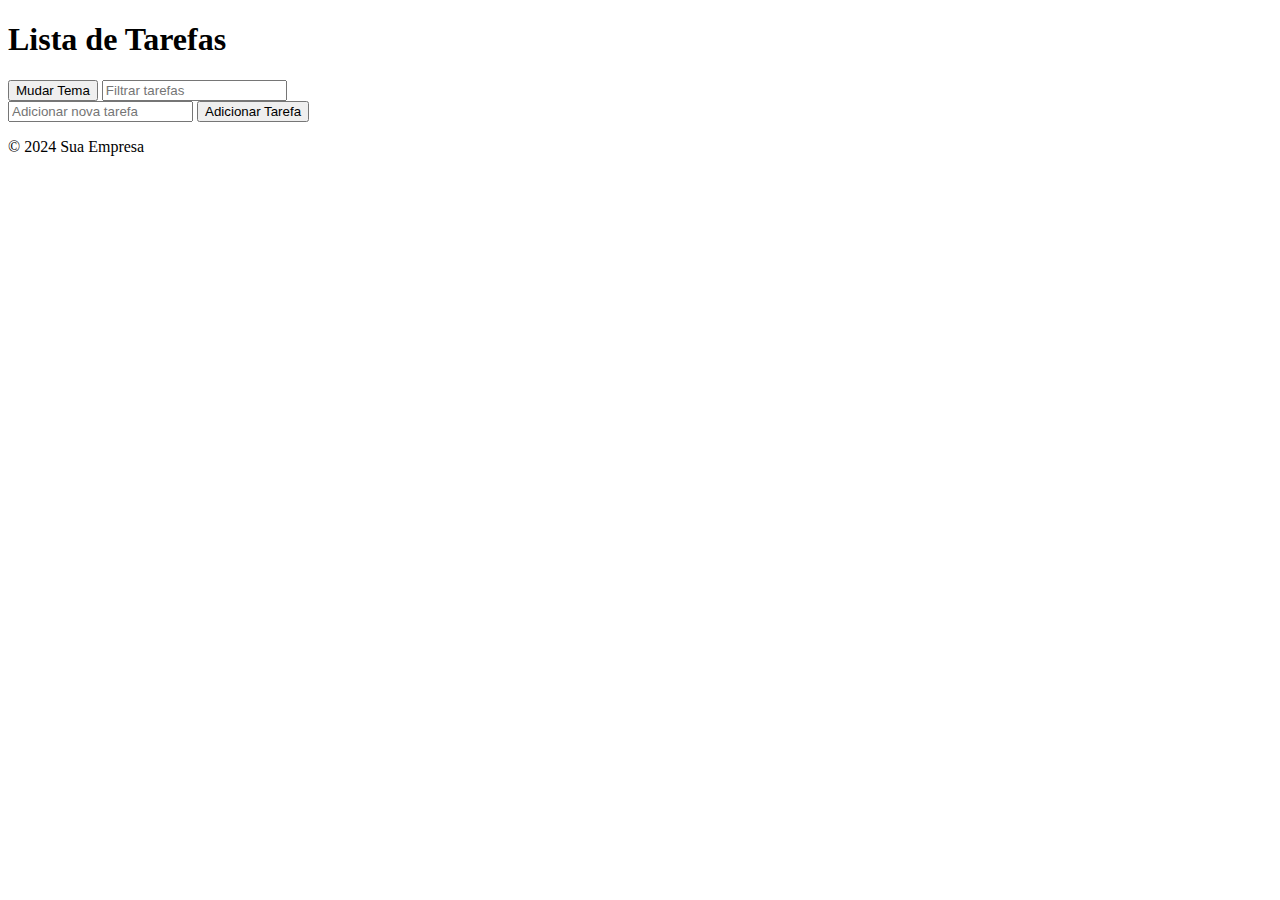
==== exercicios/exercicio-02/index.html @ b74278cd "exercicio2" ====
<!DOCTYPE html>
<html lang="pt-br">
<head>
  <meta charset="UTF-8">
  <meta name="viewport" content="width=device-width, initial-scale=1.0">
  <title>Lista de Tarefas</title>
  <link rel="stylesheet" href="styles.css">
  <link rel="stylesheet" href="https://fonts.googleapis.com/css2?family=Roboto:wght@400;700&display=swap">
</head>
<body>
  <header>
    <h1>Lista de Tarefas</h1>
    <button id="theme-toggle">Mudar Tema</button>
    <input type="text" id="filter" placeholder="Filtrar tarefas">
  </header>
  <main>
    <input type="text" id="new-task" placeholder="Adicionar nova tarefa" aria-label="Nova tarefa">
    <button id="add-task">Adicionar Tarefa</button>
    <ul id="task-list" aria-live="polite"></ul>
  </main>
  <footer>
    <p>© 2024 Sua Empresa</p>
  </footer>
  <script src="script.js"></script>
</body>
</html>
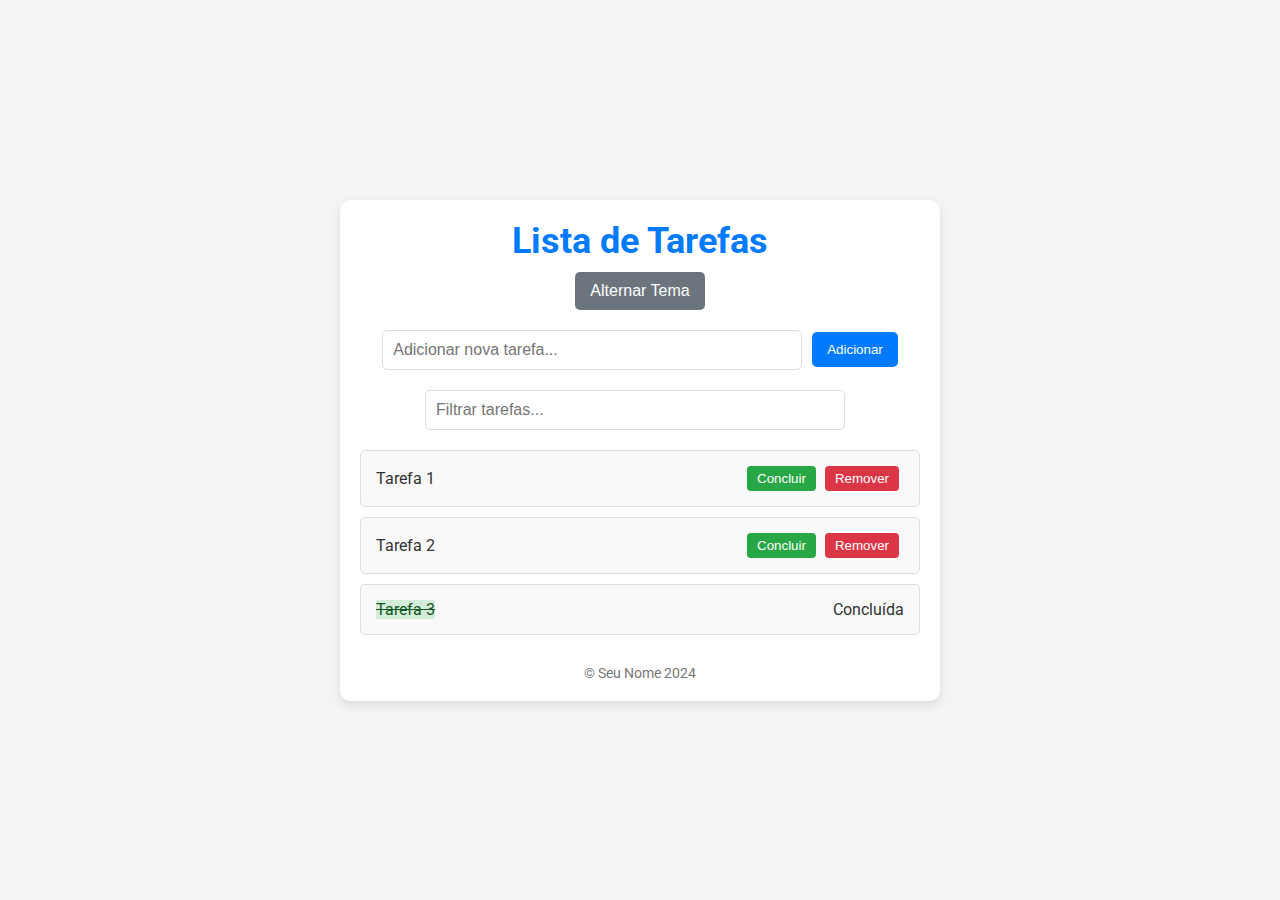
==== commit 38b82a54: "exercicios2" ====
--- a/exercicios/exercicio-02/index.html
+++ b/exercicios/exercicio-02/index.html
@@ -1,26 +1,39 @@
 <!DOCTYPE html>
 <html lang="pt-br">
 <head>
-  <meta charset="UTF-8">
-  <meta name="viewport" content="width=device-width, initial-scale=1.0">
+  <meta charset="UTF-8" />
+  <meta name="viewport" content="width=device-width, initial-scale=1.0" />
   <title>Lista de Tarefas</title>
-  <link rel="stylesheet" href="styles.css">
-  <link rel="stylesheet" href="https://fonts.googleapis.com/css2?family=Roboto:wght@400;700&display=swap">
+  <link rel="stylesheet" href="style.css" />
+  <link href="https://fonts.googleapis.com/css2?family=Roboto:wght@400;700&display=swap" rel="stylesheet">
 </head>
 <body>
-  <header>
-    <h1>Lista de Tarefas</h1>
-    <button id="theme-toggle">Mudar Tema</button>
-    <input type="text" id="filter" placeholder="Filtrar tarefas">
-  </header>
-  <main>
-    <input type="text" id="new-task" placeholder="Adicionar nova tarefa" aria-label="Nova tarefa">
-    <button id="add-task">Adicionar Tarefa</button>
-    <ul id="task-list" aria-live="polite"></ul>
-  </main>
-  <footer>
-    <p>© 2024 Sua Empresa</p>
-  </footer>
+  <div class="app">
+    <header>
+      <h1>Lista de Tarefas</h1>
+      <div class="theme-toggle">
+        <button id="theme-btn" class="btn-theme">Alternar Tema</button>
+      </div>
+    </header>
+
+    <main>
+      <div class="add-task">
+        <input type="text" id="task-input" placeholder="Adicionar nova tarefa..." />
+        <button id="add-btn" class="btn">Adicionar</button>
+      </div>
+
+      <div class="filter-task">
+        <input type="text" id="filter-input" placeholder="Filtrar tarefas..." />
+      </div>
+
+      <ul id="task-list"></ul>
+    </main>
+
+    <footer>
+      <p>© Seu Nome 2024</p>
+    </footer>
+  </div>
+
   <script src="script.js"></script>
 </body>
-</html>
+</html>--- a/exercicios/exercicio-02/style.css
+++ b/exercicios/exercicio-02/style.css
@@ -0,0 +1,184 @@
+* {
+    margin: 0;
+    padding: 0;
+    box-sizing: border-box;
+  }
+  
+  body {
+    font-family: 'Roboto', sans-serif;
+    background-color: #f4f4f4;
+    color: #333;
+    display: flex;
+    justify-content: center;
+    align-items: center;
+    height: 100vh;
+    padding: 0 20px;
+  }
+  
+  .app {
+    max-width: 600px;
+    width: 100%;
+    background-color: white;
+    padding: 20px;
+    border-radius: 10px;
+    box-shadow: 0 4px 10px rgba(0, 0, 0, 0.1);
+    text-align: center;
+  }
+  
+  header {
+    margin-bottom: 20px;
+  }
+  
+  header h1 {
+    font-size: 36px;
+    color: #007bff;
+    margin-bottom: 10px;
+  }
+  
+  .theme-toggle {
+    margin-bottom: 20px;
+  }
+  
+  .btn-theme {
+    background-color: #6c757d;
+    color: white;
+    border: none;
+    padding: 10px 15px;
+    border-radius: 5px;
+    cursor: pointer;
+    font-size: 16px;
+    transition: background-color 0.3s ease;
+  }
+  
+  .btn-theme:hover {
+    background-color: #5a6268;
+  }
+  
+  .add-task, .filter-task {
+    display: flex;
+    justify-content: center;
+    align-items: center;
+    margin-bottom: 20px;
+  }
+  
+  #task-input, #filter-input {
+    width: 75%;
+    padding: 10px;
+    font-size: 16px;
+    border: 1px solid #ddd;
+    border-radius: 5px;
+    margin-right: 10px;
+  }
+  
+  #add-btn {
+    padding: 10px 15px;
+    background-color: #007bff;
+    color: white;
+    border: none;
+    border-radius: 5px;
+    cursor: pointer;
+    transition: background-color 0.3s ease;
+  }
+  
+  #add-btn:hover {
+    background-color: #0056b3;
+  }
+  
+  #task-list {
+    list-style: none;
+    padding: 0;
+    margin-top: 20px;
+  }
+  
+  #task-list li {
+    padding: 15px;
+    background-color: #f9f9f9;
+    border: 1px solid #ddd;
+    margin-bottom: 10px;
+    border-radius: 5px;
+    display: flex;
+    justify-content: space-between;
+    align-items: center;
+    transition: background-color 0.3s ease;
+  }
+  
+  .completed {
+    background-color: #d4edda; /* Fundo verde claro */
+    color: #155724; /* Texto verde escuro */
+    text-decoration: line-through;
+  }
+  
+  .completed .completed-message {
+    display: inline-block;
+    margin-left: 10px;
+    font-size: 14px;
+    font-weight: bold;
+    color: #28a745;
+  }
+  
+  /* Esconde os botões de controle quando a tarefa está concluída */
+  .completed div {
+    display: none;
+  }
+  
+  button.complete-task, button.remove-task {
+    padding: 5px 10px;
+    background-color: #28a745;
+    color: white;
+    border: none;
+    border-radius: 4px;
+    cursor: pointer;
+    transition: background-color 0.3s ease;
+    margin-right: 5px;
+  }
+  
+  button.remove-task {
+    background-color: #dc3545;
+  }
+  
+  button.complete-task:hover {
+    background-color: #218838;
+  }
+  
+  button.remove-task:hover {
+    background-color: #c82333;
+  }
+  
+  footer {
+    margin-top: 30px;
+  }
+  
+  footer p {
+    font-size: 14px;
+    color: #777;
+  }
+  
+  /* Tema escuro */
+  body.dark-mode {
+    background-color: #333;
+    color: white;
+  }
+  
+  body.dark-mode .app {
+    background-color: #444;
+    color: white;
+  }
+  
+  body.dark-mode #task-input, body.dark-mode #filter-input {
+    background-color: #555;
+    color: white;
+  }
+  
+  body.dark-mode #add-btn {
+    background-color: #28a745;
+  }
+  
+  body.dark-mode #task-list li {
+    background-color: #555;
+    color: white;
+  }
+  
+  body.dark-mode .btn-theme {
+    background-color: #343a40;
+  }
+  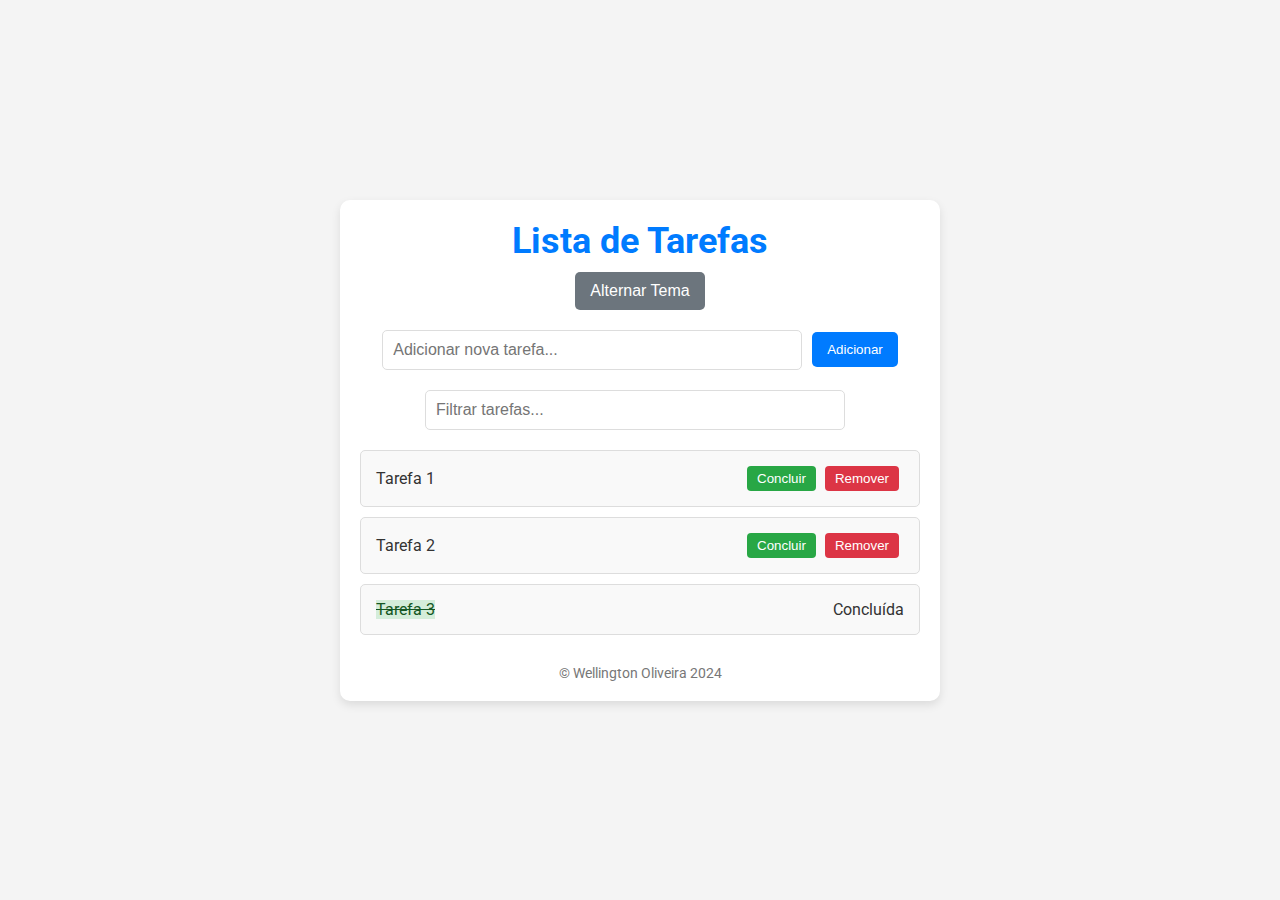
==== commit c293e69d: "exercicio 3" ====
--- a/exercicios/exercicio-02/index.html
+++ b/exercicios/exercicio-02/index.html
@@ -30,7 +30,7 @@
     </main>
 
     <footer>
-      <p>© Seu Nome 2024</p>
+      <p>© Wellington Oliveira 2024</p>
     </footer>
   </div>
 
